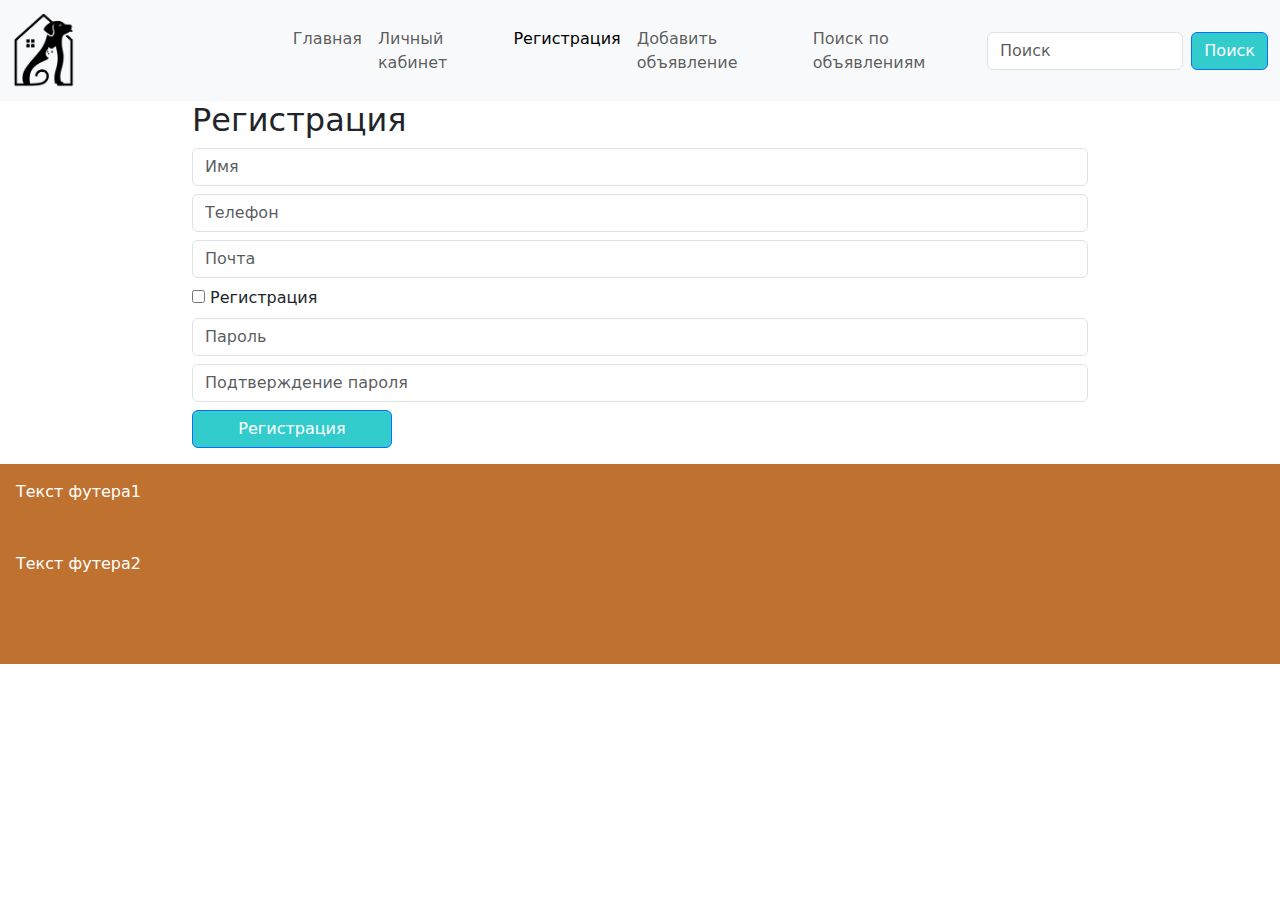
==== addpet.html @ 01f7d510 "30-11-2023 14:14" ====
<!DOCTYPE html>
<!--
Политехнический колледж городского хозяйства
МДК.08.01 Проектирование и разработка интерфейсов пользователей
Практическая работа №
Студент гр. ИР-21-4
ФИО Чуркин А.А.
Преподаватель Л.В. Ильюшенков
-->
<html lang="ru">
    <head>
        <title>Добавить объявление</title>
        <meta charset="UTF-8">
        <meta name="viewport" content="width=device-width, initial-scale=1.0">
<!--		<link rel="stylesheet" href="https://maxcdn.bootstrapcdn.com/bootstrap/4.0.0/css/bootstrap.min.css" integrity="sha384-Gn5384xqQ1aoWXA+058RXPxPg6fy4IWvTNh0E263XmFcJlSAwiGgFAW/dAiS6JXm" crossorigin="anonymous">
--><link rel="stylesheet" type="text/css" href="mysite.css">
<!---<script src="/js/script1.js"></script>-->
<link href="css/bootstrap.min.css" rel="stylesheet">
    </head>
    <body>
		<header>
			<nav class="navbar navbar-expand-lg navbar-light bg-light">
				<div class="container-fluid">
				<a class="navbar-brand" href="index.html"><img src="img/logo.png" class="w-25 rounded-3" alt="logo"></a>
				<button class="navbar-toggler" type="button" data-bs-toggle="collapse" data-bs-target="#navbarSupportedContent" aria-controls="navbarSupportedContent" aria-expanded="false" aria-label="Toggle navigation">
					<span class="navbar-toggler-icon"></span>
				</button>
				<div class="collapse navbar-collapse" id="navbarSupportedContent">
					<ul class="navbar-nav me-auto mb-2 mb-lg-0">
					<li class="nav-item">
						<a class="nav-link " aria-current="page" href="index.html">Главная</a>
					</li>
					<li class="nav-item">
						<a class="nav-link" href="#">Личный кабинет</a>
					</li>
					<li class="nav-item">
						<a class="nav-link active" href="#">Регистрация</a>
					</li>
					<li class="nav-item">
						<a class="nav-link" href="#">Добавить объявление</a>
					</li>
					<li class="nav-item">
						<a class="nav-link" href="#">Поиск по объявлениям</a>
					</li>
					</ul>
					<form class="d-flex">
					<input class="form-control me-2" type="search" placeholder="Поиск" aria-label="Search">
					<button class="btn btn-primary primary-color2" type="submit">Поиск</button>
					</form>
				</div>
				</div>
			</nav>
		</header>
		<main>
            <div class="reg-window">
                <h2>Регистрация</h2>
                <form class="form-reg">
                    <input class="form-control" type="text" placeholder="Имя" pattern="^[а-яА-Я -]{18}" required>
                    <input class="form-control" type="tel" placeholder="Телефон" pattern="^(+)?[0-9]{11}$" required>
                    <input class="form-control" type="email" placeholder="Почта" required>
                    <div>
                        <input type="checkbox" id="sogl">
                        <label for="sogl">Регистрация</label>
                    </div>
                    <input class="form-control" type="password" placeholder="Пароль" pattern="^[a-zA-Z0-9!/.,*-+()#$@;:&?]{2}$" required>
                    <input class="form-control" type="password" placeholder="Подтверждение пароля" pattern="^[a-zA-Z0-9!/.,*-+()#$@;:&?]{2}$" required>
                    
                    <button class="btn primary-color2 btn-primary" type="submit">Регистрация</button>
                </form>
            </div>
		</main>
		<footer>
			<p class="text-white p-3">Текст футера1</p>
			<p class="text-white p-3">Текст футера2</p>
		</footer>

<!--		<script src="https://code.jquery.com/jquery-3.2.1.slim.min.js" integrity="sha384-KJ3o2DKtIkvYIK3UENzmM7KCkRr/rE9/Qpg6aAZGJwFDMVNA/GpGFF93hXpG5KkN" crossorigin="anonymous"></script>
		<script src="https://cdnjs.cloudflare.com/ajax/libs/popper.js/1.12.9/umd/popper.min.js" integrity="sha384-ApNbgh9B+Y1QKtv3Rn7W3mgPxhU9K/ScQsAP7hUibX39j7fakFPskvXusvfa0b4Q" crossorigin="anonymous"></script>
		<script src="https://maxcdn.bootstrapcdn.com/bootstrap/4.0.0/js/bootstrap.min.js" integrity="sha384-JZR6Spejh4U02d8jOt6vLEHfe/JQGiRRSQQxSfFWpi1MquVdAyjUar5+76PVCmYl" crossorigin="anonymous"></script>
-->    
	<script src="js/bootstrap.bundle.min.js"></script>
	</body>
	
</html>
---- mysite.css ----
.carousel-item-next, .carousel-item-prev, .carousel-item.active{
    display: flex!important;
    flex-direction: row;
    align-items: flex-start;
    height: 100%;
    justify-content: flex-start;
    gap:1rem;
}
.obrez{
    overflow: hidden;
}
.carousel-indicators [data-bs-target]{
    width: 10px!important;
    height: 10px!important;
    border: 1px!important;
    border-radius: 10px;
    filter: drop-shadow(2px 4px 6px black);
    transition: all .6s ease-in-out!important;
}
.carousel-control-next-icon, .carousel-control-prev-icon{
    width: 2rem!important;
    height: 2rem!important;
    
    background-size: 110% 102%!important;
    background-color: gray!important;
    border-radius: 3rem!important;
}

.carousel-control-next-icon{
    background-position: -20%!important;

}
.carousel-control-prev-icon{
    background-position: 120%!important;
}

.carousel-indicators .active{
    transform: translateY(-2px);
    width: 20px!important;
}

.carousel-description{
    overflow: hidden;
    text-overflow: ellipsis;
    -webkit-line-clamp: 4;
    -webkit-box-orient: vertical;
    display: -webkit-box;
}
.carousel-description:last-child{
    /*max-height: 100px;*/
    overflow: hidden;
}

.slider-returned-pets-img{
    max-height: 100%;
    min-width: 40%;
    overflow: hidden;
    display: flex;
    flex-direction: row;
}
.slider-returned-pets-img img{
    height: 418px;
}
.carousel-inner{
    height: 100%;
    
}
@container sll (height>420px){
    .carousel-inner{
        background-color: rebeccapurple!important;
    }
}

#carouselExampleCaptions{
    height: 450px;
    width: 90%;
    container: sll /inline-size;
    margin-bottom: 0.5rem!important;
}
.carousel-description-over{
    width: auto;
    font-size: 2rem;
}
.primary-color{
    background-color: #009999!important;
}
.primary-color2{
    background-color: #33CCCC!important;
}
.secondary-color{
    background-color:#FFAA00;
}
.thirdy-color{
    background-color: #FF0000;
}
.row {
    margin: auto!important;
    width: 90%!important;
}

.card-img-top{
    max-height: 300px;

    
}
.card-text{
    overflow: hidden;
    text-overflow: ellipsis;
    -webkit-line-clamp: 2;
    -webkit-box-orient: vertical;
    display: -webkit-box;
}

.sub{
    margin-top: 0.5em!important;
    width: 60%;
    margin: auto;
    border-radius: 10px;
    overflow: hidden;
    border: 1px solid rgba(0, 0, 0, 0.175);
}
.sub p{
    margin: 0!important;
}
.sub-form{
    margin: 0.5rem;
    display: flex;
    flex-direction: column;
    gap: 0.5rem
}
.sub-form button{
    width: auto!important;
}
footer{
    min-height: 200px;
    background-color: #BF7130;
}

.form-reg{
    display: flex;
    flex-direction: column;
    
    gap: 0.5rem;
}
.form-reg button{
    width: 200px;
}
.reg-window{
    width: 70%;
    margin: auto;
    margin-bottom: 1rem!important;
}
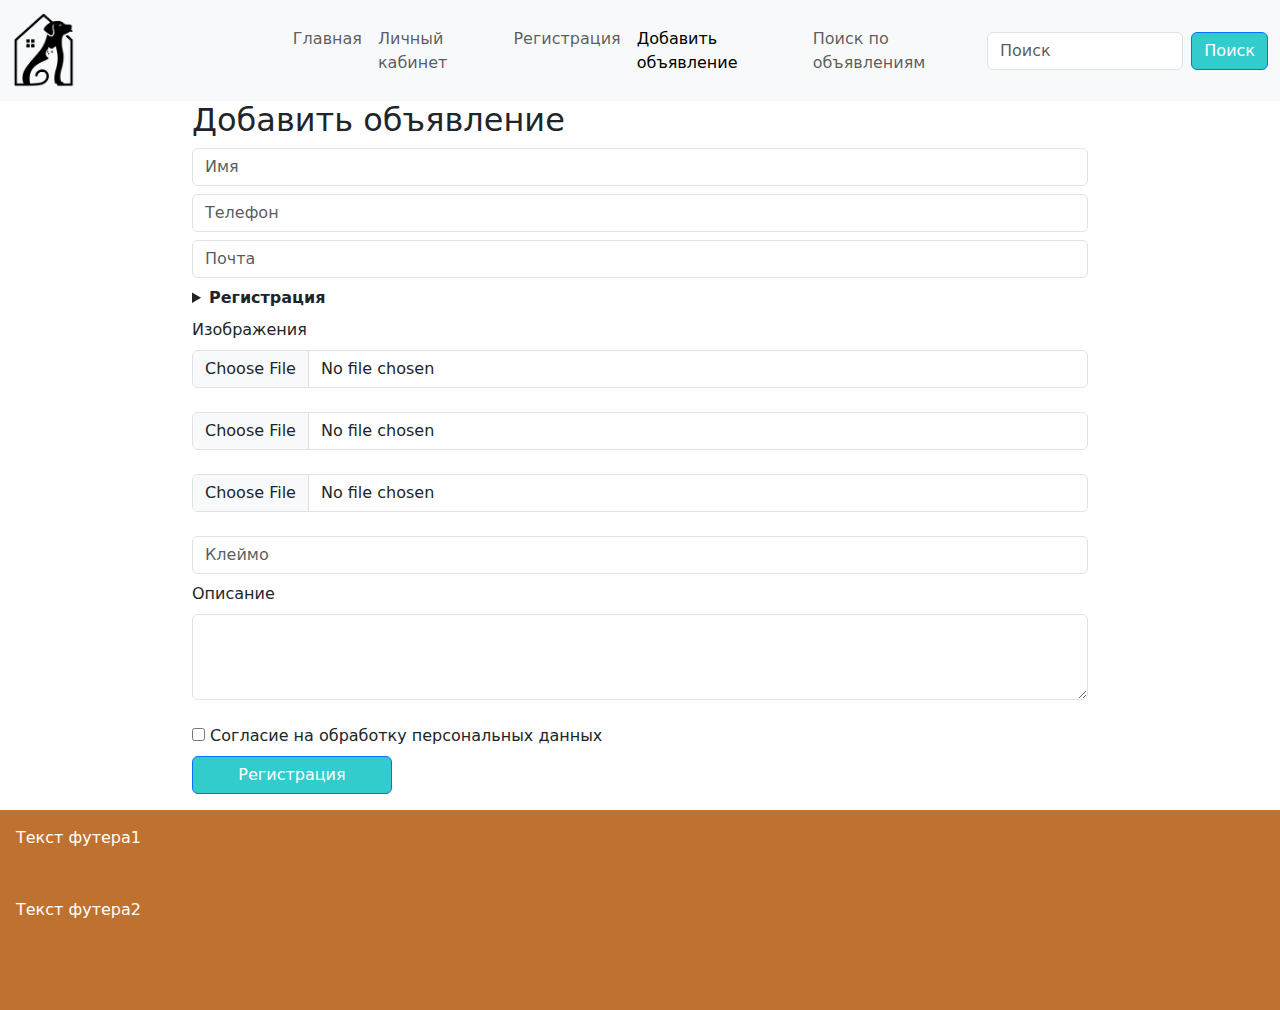
==== commit 169fcd62: "30-11-2023 19:37" ====
--- a/addpet.html
+++ b/addpet.html
@@ -34,10 +34,10 @@
 						<a class="nav-link" href="#">Личный кабинет</a>
 					</li>
 					<li class="nav-item">
-						<a class="nav-link active" href="#">Регистрация</a>
+						<a class="nav-link" href="#">Регистрация</a>
 					</li>
 					<li class="nav-item">
-						<a class="nav-link" href="#">Добавить объявление</a>
+						<a class="nav-link active" href="#">Добавить объявление</a>
 					</li>
 					<li class="nav-item">
 						<a class="nav-link" href="#">Поиск по объявлениям</a>
@@ -53,18 +53,39 @@
 		</header>
 		<main>
             <div class="reg-window">
-                <h2>Регистрация</h2>
+                <h2>Добавить объявление</h2>
                 <form class="form-reg">
                     <input class="form-control" type="text" placeholder="Имя" pattern="^[а-яА-Я -]{18}" required>
                     <input class="form-control" type="tel" placeholder="Телефон" pattern="^(+)?[0-9]{11}$" required>
                     <input class="form-control" type="email" placeholder="Почта" required>
-                    <div>
-                        <input type="checkbox" id="sogl">
-                        <label for="sogl">Регистрация</label>
+                    <details class="reg-add-pet">
+						<summary>
+							<strong>Регистрация</strong>
+						</summary>
+						<div class="form-reg">
+							<input class="form-control" type="password" placeholder="Пароль" pattern="^[a-zA-Z0-9!/.,*-+()#$@;:&?]{2}$" required>
+                    		<input class="form-control" type="password" placeholder="Подтверждение пароля" pattern="^[a-zA-Z0-9!/.,*-+()#$@;:&?]{2}$" required>
+						</div>
+					</details>
+                    <div class="mb-3">
+						<label for="formFile1" class="form-label">Изображения</label>
+						<input class="form-control" type="file" id="formFile1" required>
+					</div>
+					<div class="mb-3">
+						<input class="form-control" type="file" id="formFile2">
+					  </div>
+					  <div class="mb-3">
+						<input class="form-control" type="file" id="formFile3">
+					</div>
+					<input class="form-control" type="text" placeholder="Клеймо">
+					<div class="mb-3">
+						<label for="exampleFormControlTextarea1" class="form-label">Описание</label>
+						<textarea class="form-control" id="exampleFormControlTextarea1" rows="3"></textarea>
+					</div>
+					<div>
+                    	<input type="checkbox" id="sogl" required>
+                        <label for="sogl">Согласие на обработку персональных данных</label>
                     </div>
-                    <input class="form-control" type="password" placeholder="Пароль" pattern="^[a-zA-Z0-9!/.,*-+()#$@;:&?]{2}$" required>
-                    <input class="form-control" type="password" placeholder="Подтверждение пароля" pattern="^[a-zA-Z0-9!/.,*-+()#$@;:&?]{2}$" required>
-                    
                     <button class="btn primary-color2 btn-primary" type="submit">Регистрация</button>
                 </form>
             </div>
--- a/mysite.css
+++ b/mysite.css
@@ -150,3 +150,6 @@
     margin: auto;
     margin-bottom: 1rem!important;
 }
+.reg-add-pet > summary{
+    /*list-style: none;*/
+}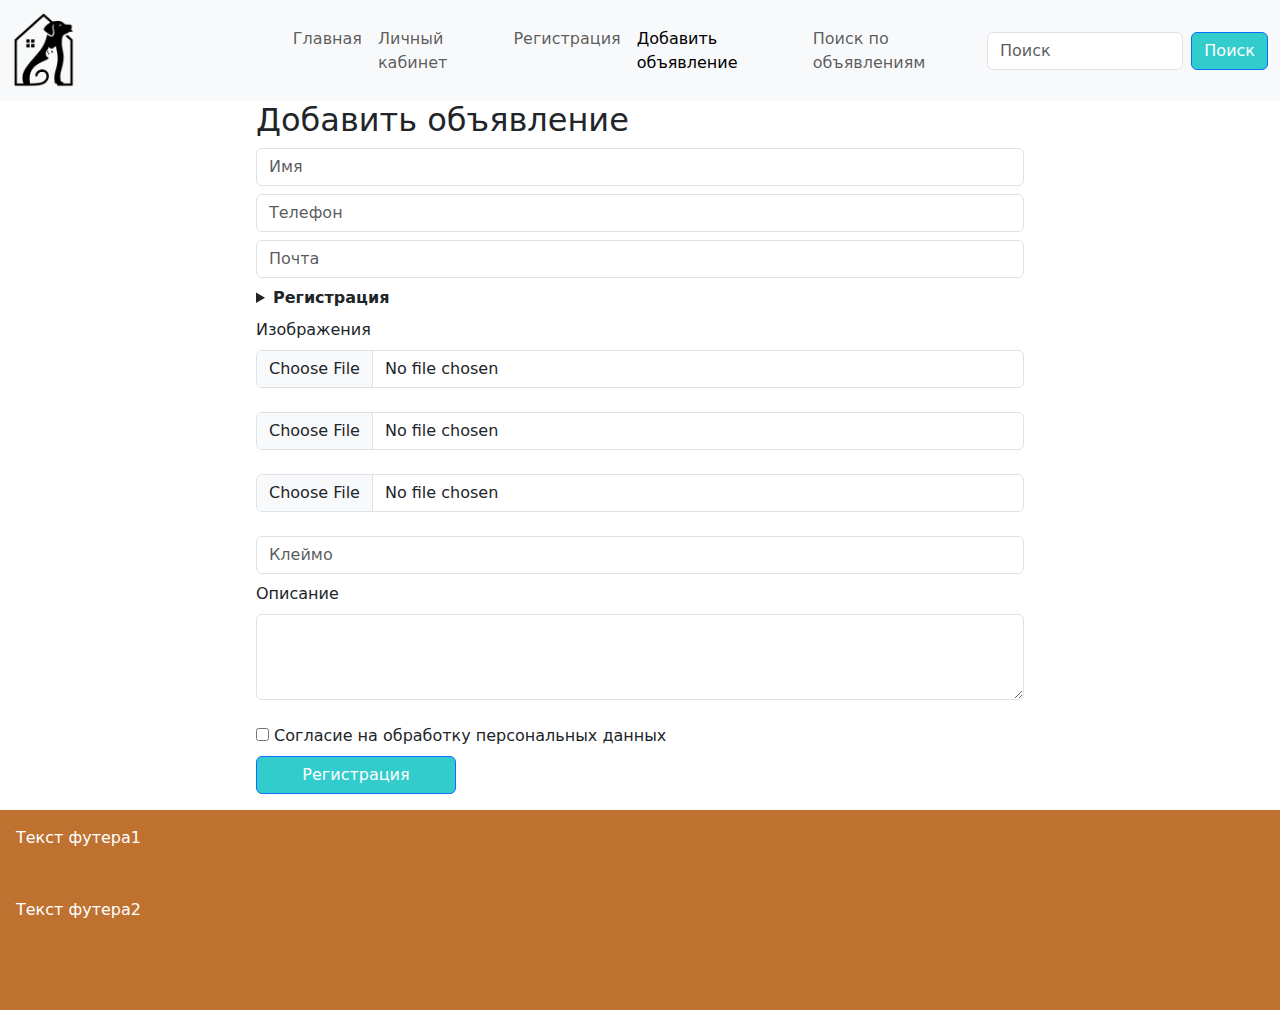
==== commit 602ae24d: "02-12-2023" ====
--- a/addpet.html
+++ b/addpet.html
@@ -31,13 +31,13 @@
 						<a class="nav-link " aria-current="page" href="index.html">Главная</a>
 					</li>
 					<li class="nav-item">
-						<a class="nav-link" href="#">Личный кабинет</a>
+						<a class="nav-link" href="cabinet.html">Личный кабинет</a>
 					</li>
 					<li class="nav-item">
-						<a class="nav-link" href="#">Регистрация</a>
+						<a class="nav-link" href="registr.html">Регистрация</a>
 					</li>
 					<li class="nav-item">
-						<a class="nav-link active" href="#">Добавить объявление</a>
+						<a class="nav-link active" href="addpet.html">Добавить объявление</a>
 					</li>
 					<li class="nav-item">
 						<a class="nav-link" href="#">Поиск по объявлениям</a>
--- a/mysite.css
+++ b/mysite.css
@@ -100,8 +100,10 @@
 
 .card-img-top{
     max-height: 300px;
-
-    
+}
+.card-img-top1{
+    max-height: 300px;
+    max-width: 300px;
 }
 .card-text{
     overflow: hidden;
@@ -146,10 +148,26 @@
     width: 200px;
 }
 .reg-window{
-    width: 70%;
+    width: 60%;
     margin: auto;
     margin-bottom: 1rem!important;
 }
 .reg-add-pet > summary{
     /*list-style: none;*/
+}
+.row-center{
+    display: flex;
+    flex-direction: row;
+    justify-content: center;
+}
+.carousel-pet{
+    height: 300px;
+}
+.carousel-pet img{
+    height: 100%;
+}
+.slider-pet.active{
+    display: flex!important;
+    justify-content: center;
+    align-items: center;
 }